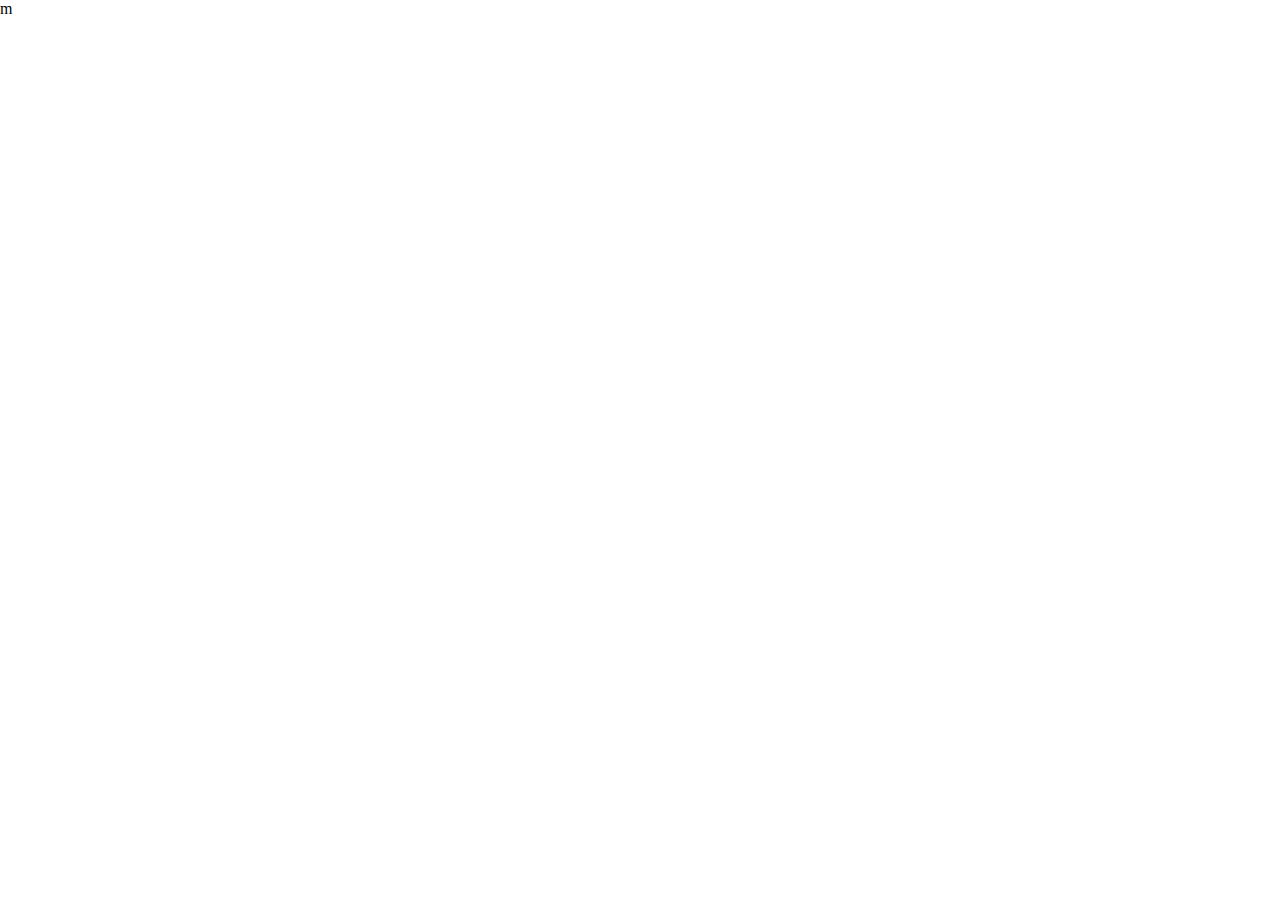
==== galeria.html @ b4baf340 "iniciando o módulo principal" ====
<!DOCTYPE html>
<html lang="pt-br">
<head>
    <meta charset="UTF-8">
    <meta name="viewport" content="width=device-width, initial-scale=1.0">
    <title>VisualVerse</title>
    <link rel="stylesheet" href="/resources/galeria.css">
</head>
<body>
    
    <script src="index.js"></script>
</body>
</html>m
---- resources/galeria.css ----
* {
    margin: 0;
    padding: 0;
    box-sizing: border-box;
}
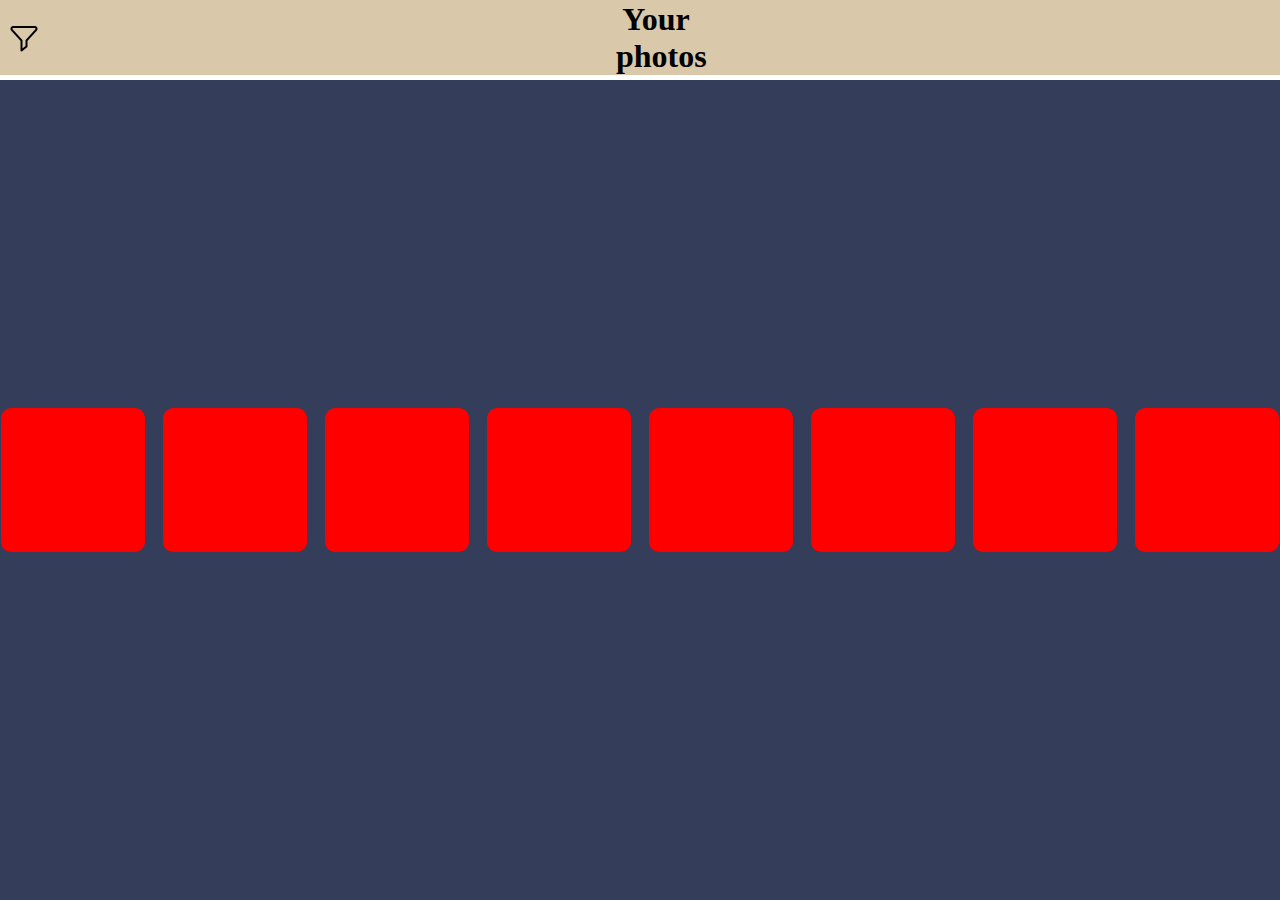
==== commit 257d24a7: "a base está feita" ====
--- a/galeria.html
+++ b/galeria.html
@@ -7,7 +7,47 @@
     <link rel="stylesheet" href="/resources/galeria.css">
 </head>
 <body>
+    <nav>
+        <img src="/resources/images/filter.png" alt="filter">
+        <div>
+            <h1>Your photos</h1>
+        </div>
+    </nav>
+
+    <main>
+        <div class="photosContainer">
+
+        </div>
+
+        <div class="photosContainer">
+
+        </div>
+
+        <div class="photosContainer">
+
+        </div>
+
+        <div class="photosContainer">
+
+        </div>
+
+        <div class="photosContainer">
+
+        </div>
+
+        <div class="photosContainer">
+
+        </div>
+
+        <div class="photosContainer">
+
+        </div>
+
+        <div class="photosContainer">
+
+        </div>
+    </main>
     
     <script src="index.js"></script>
 </body>
-</html>m+</html>--- a/resources/galeria.css
+++ b/resources/galeria.css
@@ -2,4 +2,56 @@
     margin: 0;
     padding: 0;
     box-sizing: border-box;
+}
+
+body {
+    background-color: #343D59;
+    display: flex;
+    flex-direction: column;
+}
+
+nav {
+    height: 5em;
+    width: 100%;
+    display: flex;
+    align-items: center;
+    border-bottom: 5px solid white;
+    background-color: #D9C8A9;
+}
+
+nav > div {
+    width: 5em;
+    margin: 0 auto;
+    text-align: center;
+}
+
+nav > img {
+    height: 2em;
+    width: 2em;
+    position: relative;
+    left: 0.5em;
+}
+
+/* M A I N  */
+
+main {
+    width: 100%;
+    height: 50em;
+    display: flex;
+    flex-wrap: wrap;
+    gap: 1em;
+    align-items: center;
+    justify-content: space-around;
+}
+
+main > .photosContainer {
+    height: 9em;
+    width: 9em;
+    background-color: red;
+    border-radius: 10px;
+}
+
+main > .photosContainer > img {
+    max-width: 100%;
+    max-height: 100%;
 }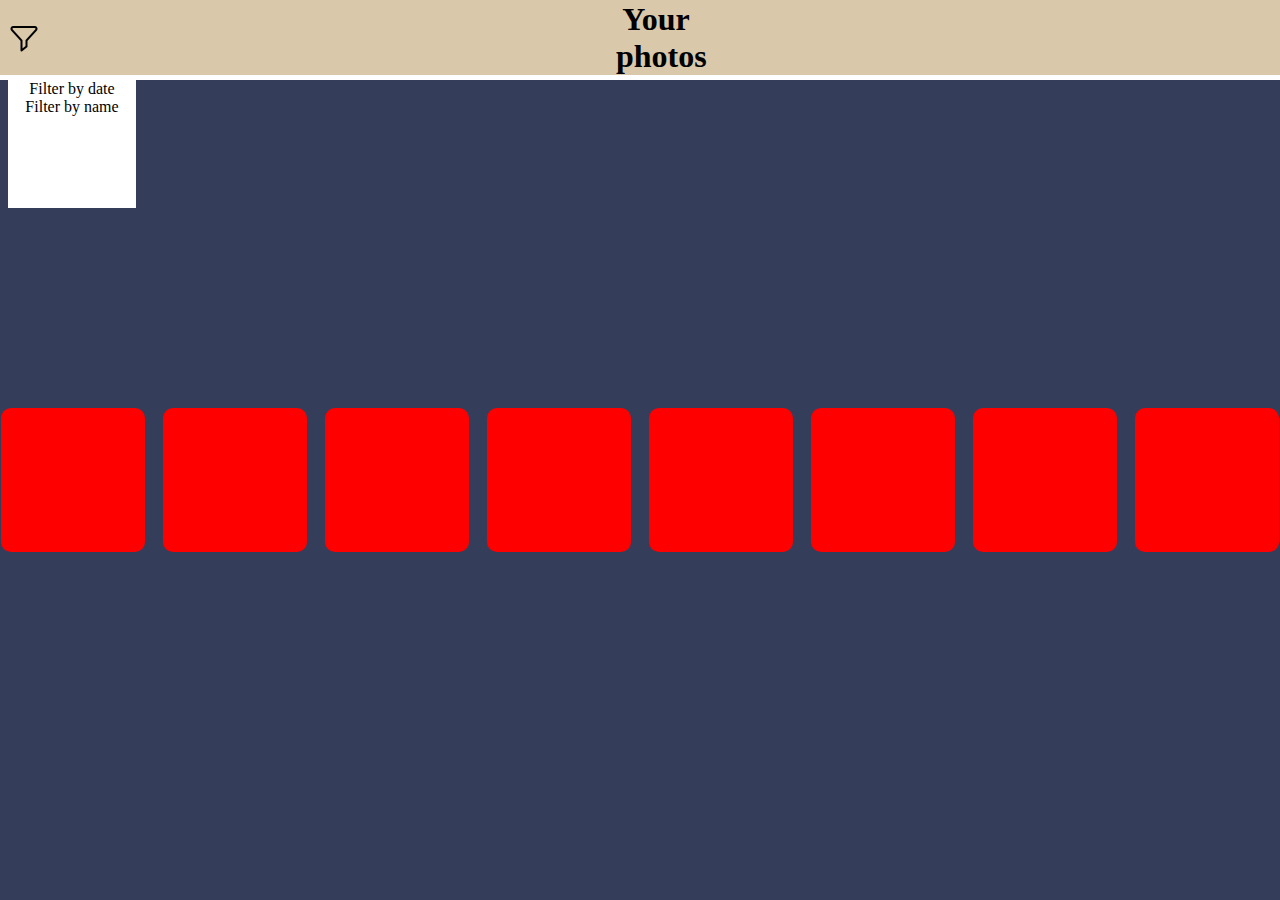
==== commit 4cf2fd8d: "fiz pequena mudanças no layout" ====
--- a/galeria.html
+++ b/galeria.html
@@ -12,6 +12,20 @@
         <div>
             <h1>Your photos</h1>
         </div>
+
+        <section>
+            <div id="popUpFilter">
+                <ul>
+                    <li>
+                        Filter by date
+                    </li>
+
+                    <li>
+                        Filter by name
+                    </li>
+                </ul>
+            </div>
+        </section>
     </nav>
 
     <main>
--- a/resources/galeria.css
+++ b/resources/galeria.css
@@ -32,6 +32,25 @@
     left: 0.5em;
 }
 
+nav > section {
+    height: 8em;
+    width: 8em;
+    background-color: white;
+    position: absolute;
+    top: 5em;
+    left: 0.5em;
+    z-index: 1;
+    text-align: center;
+}
+
+nav > section > ul {
+    list-style: none;
+}
+
+nav > section > ul > li {
+    
+}
+
 /* M A I N  */
 
 main {
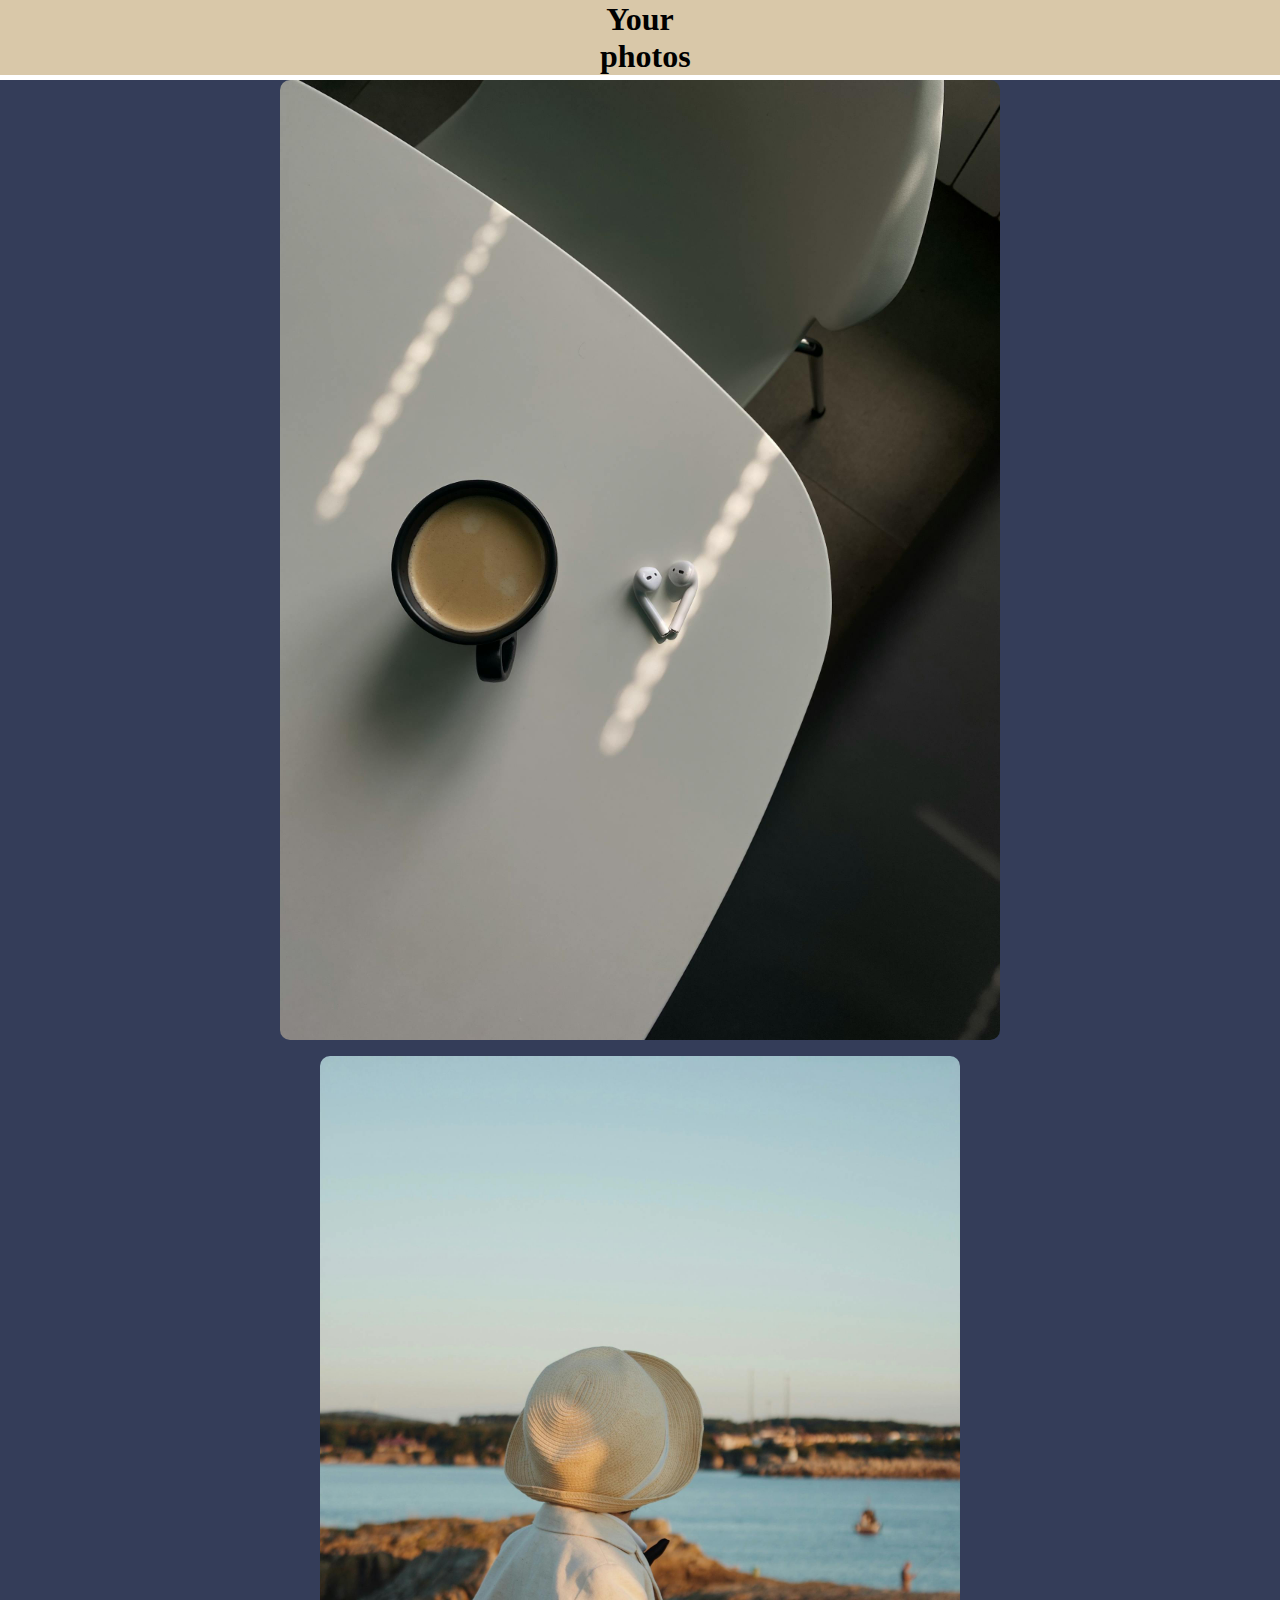
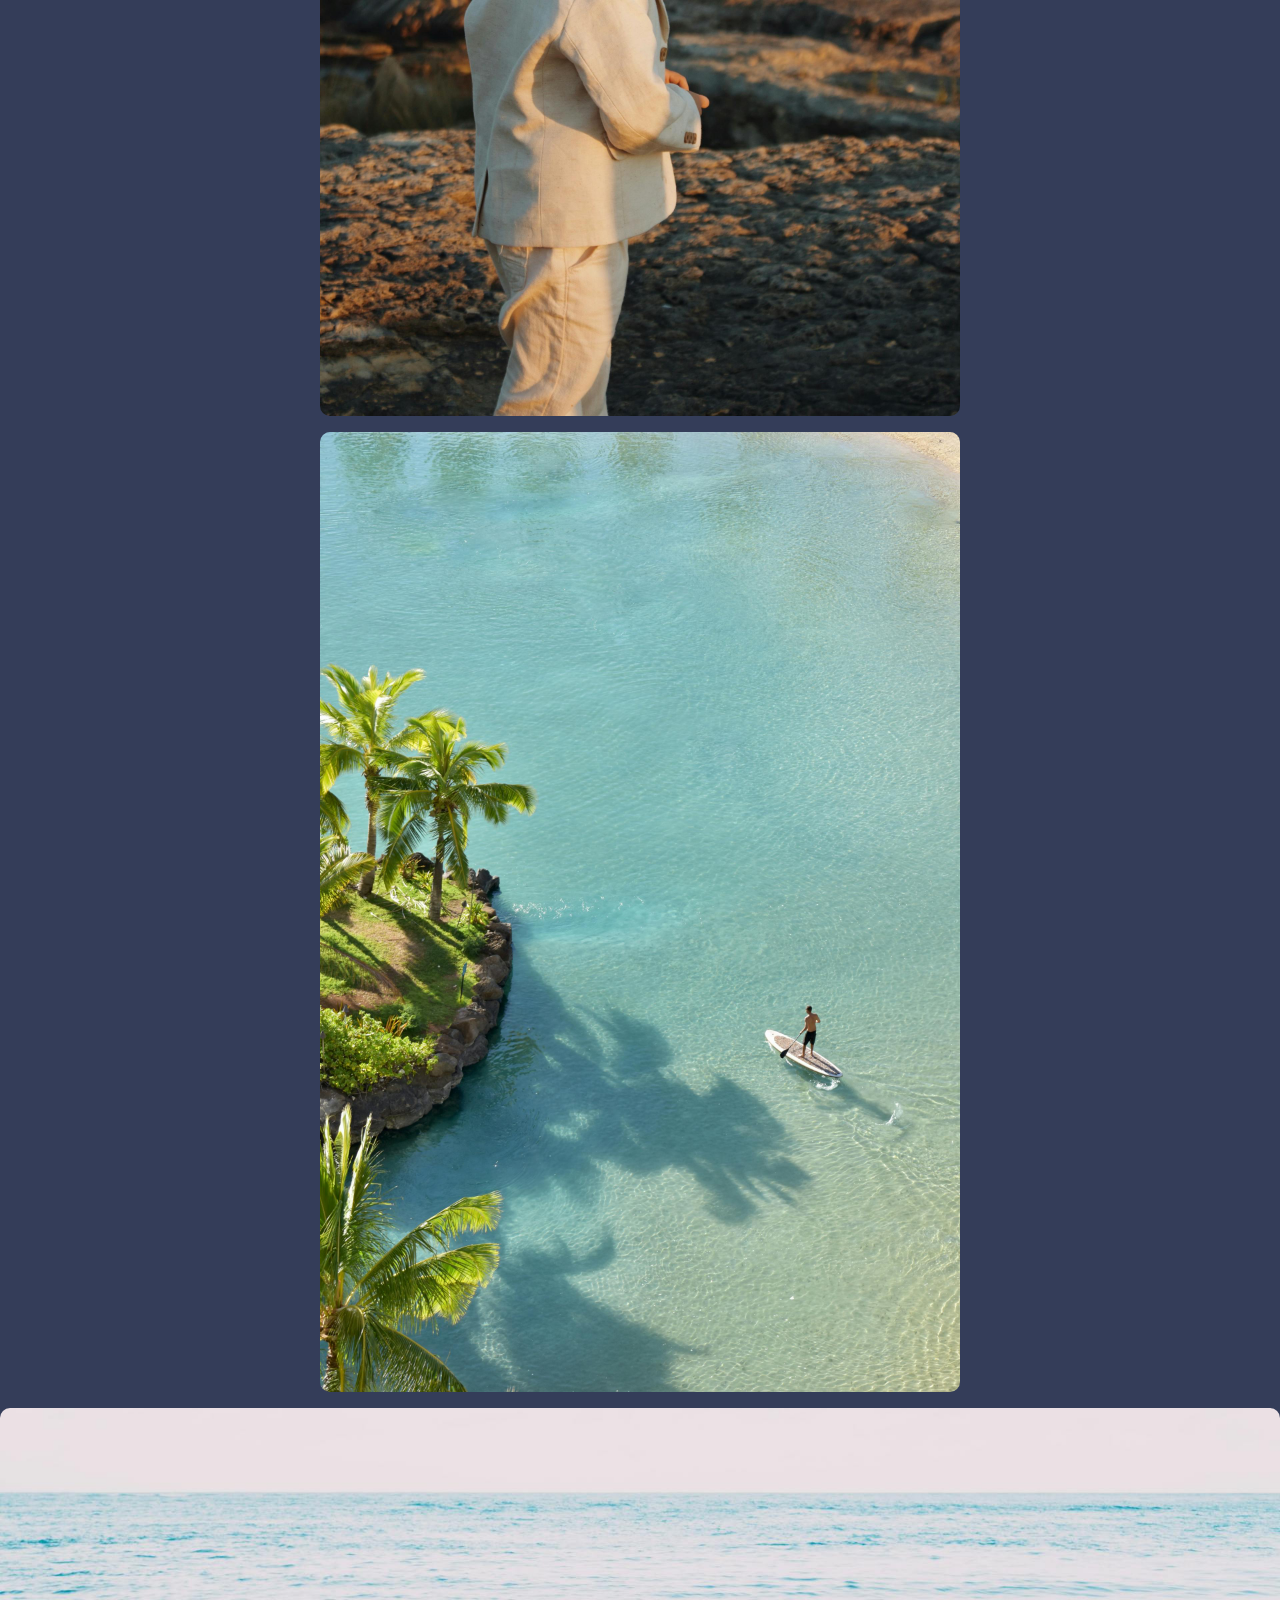
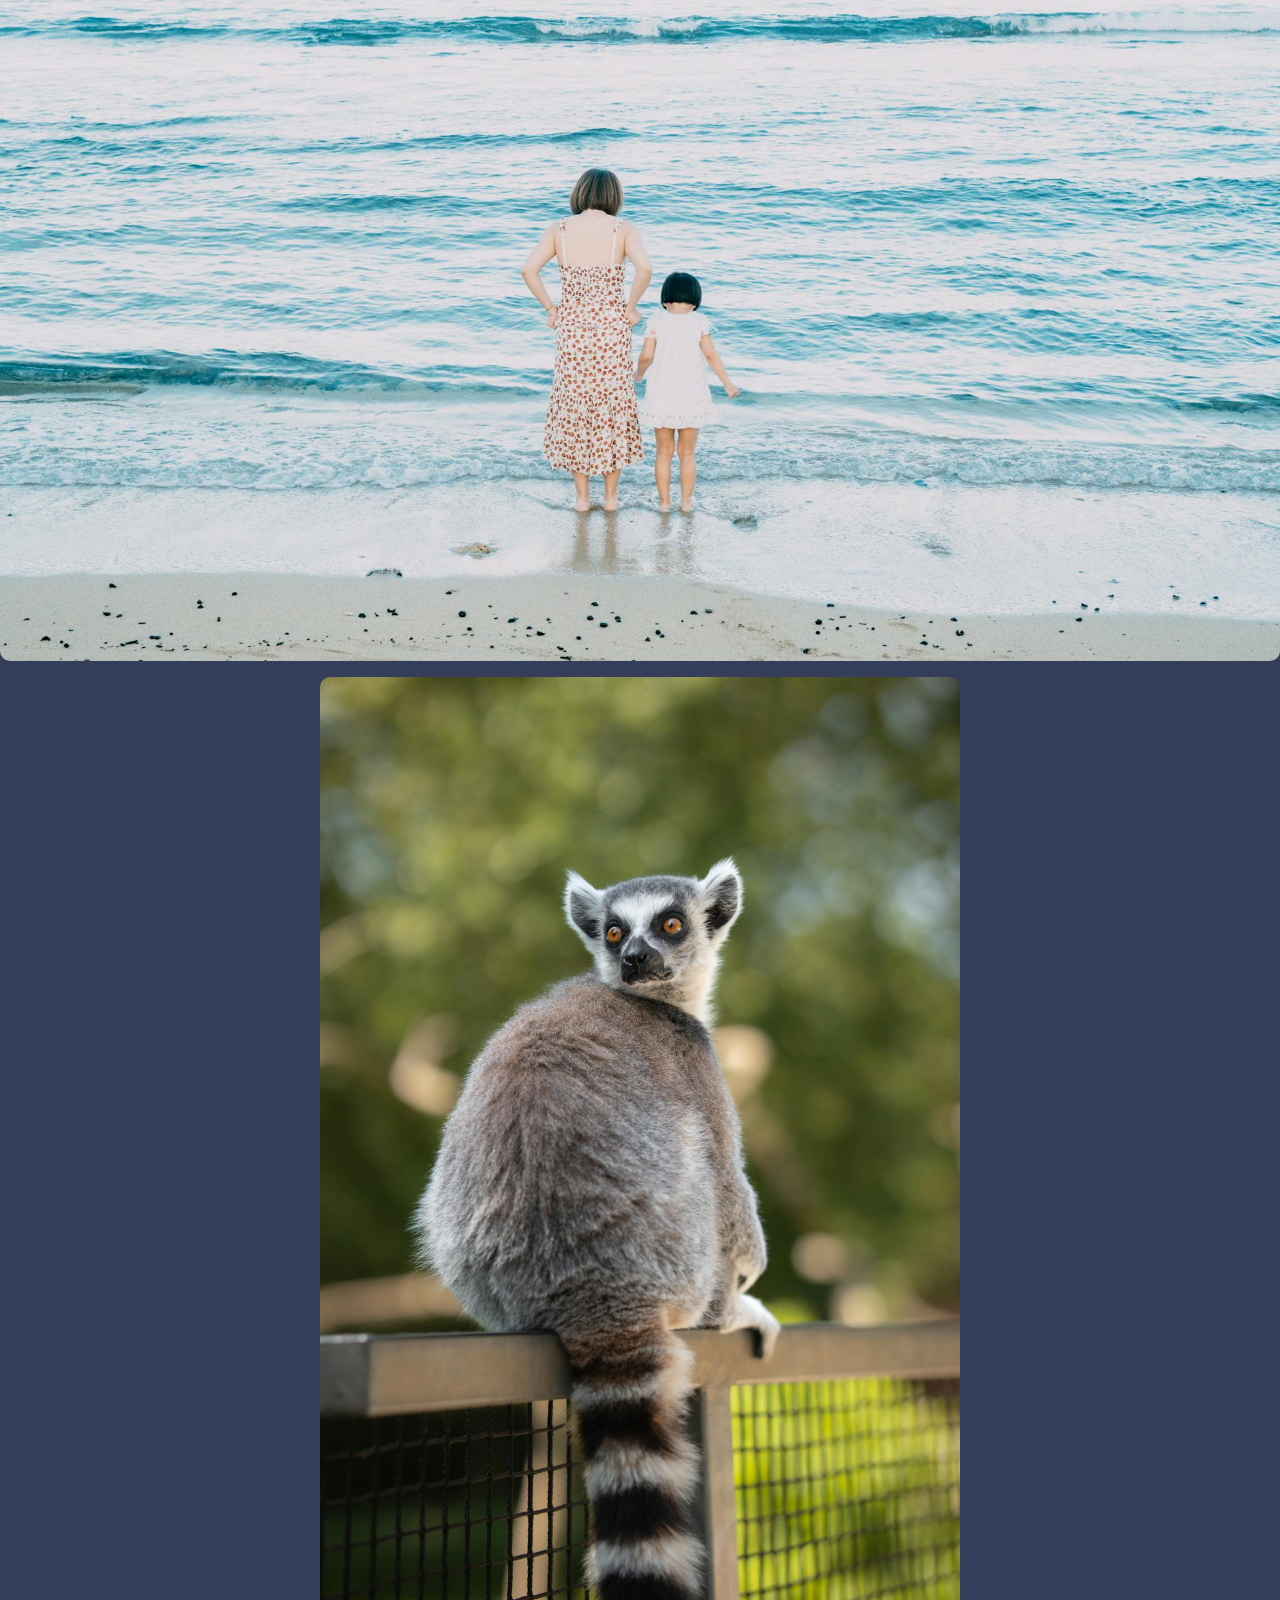
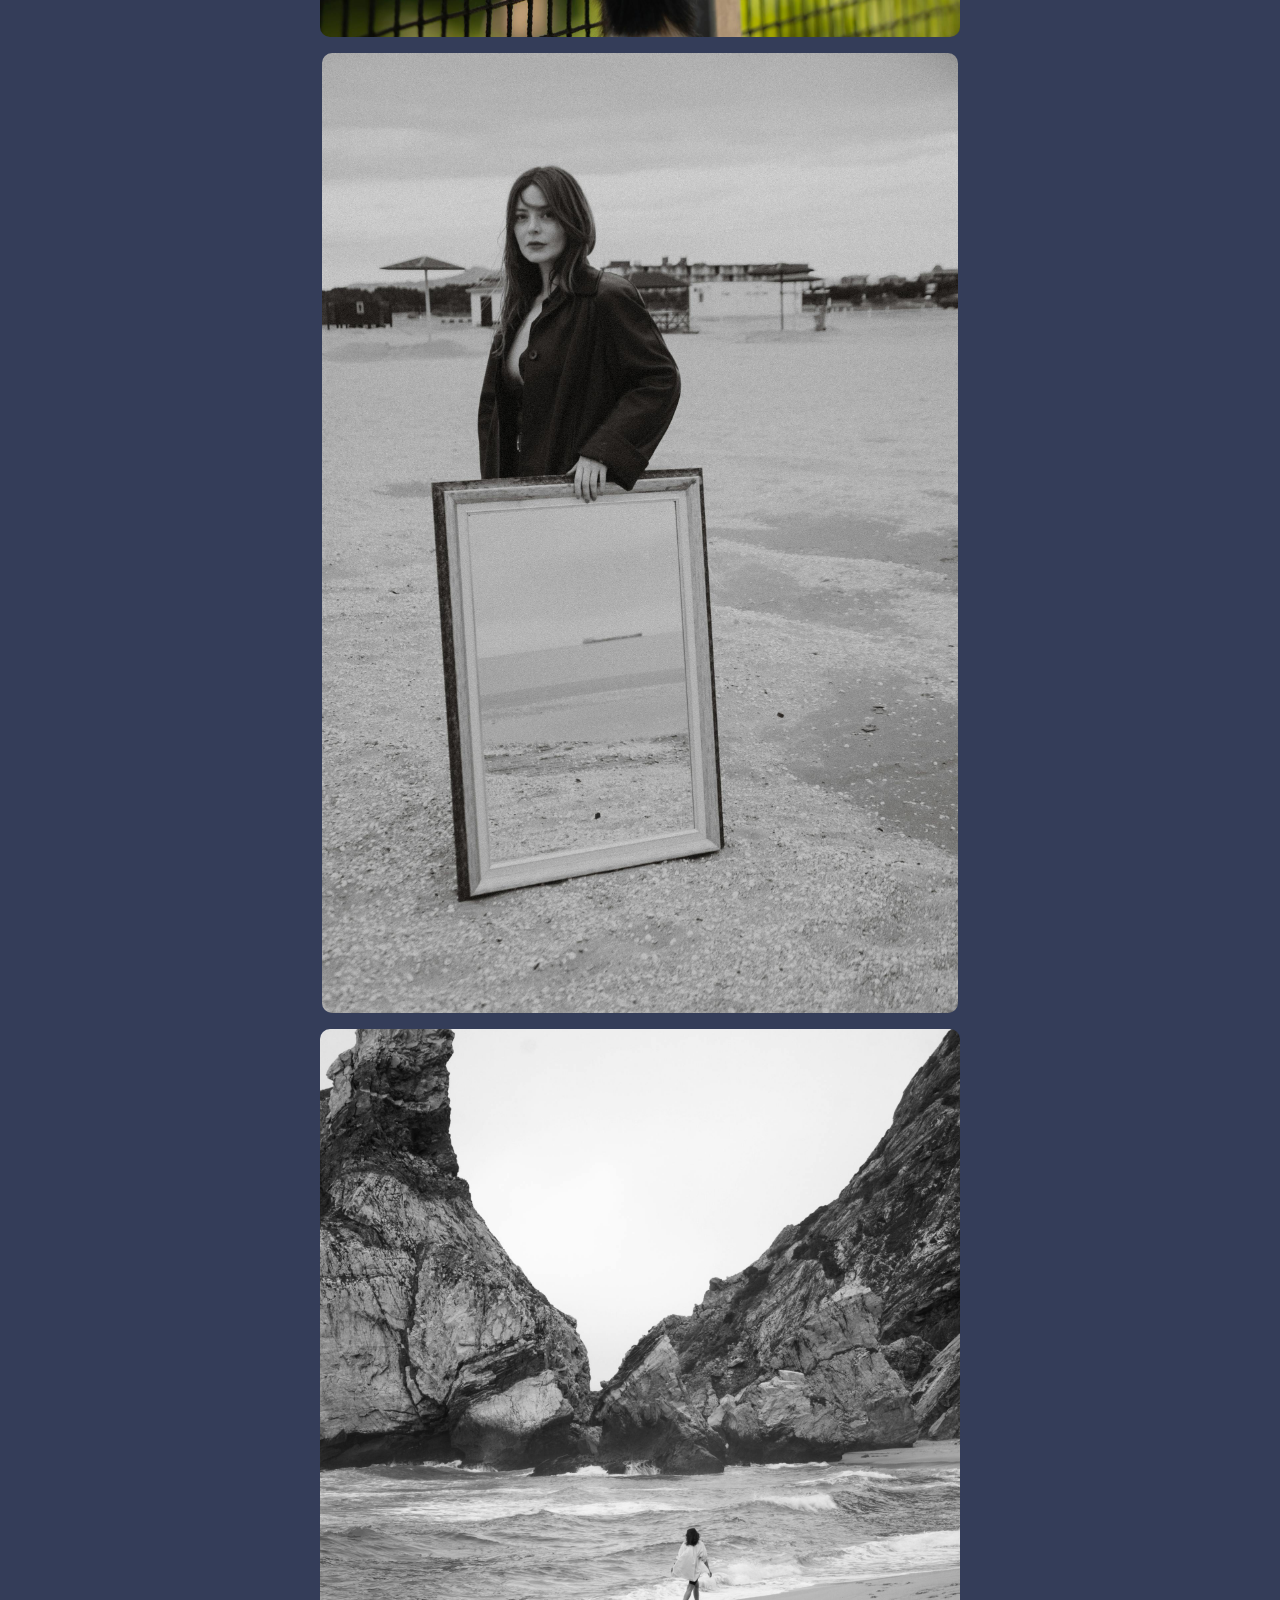
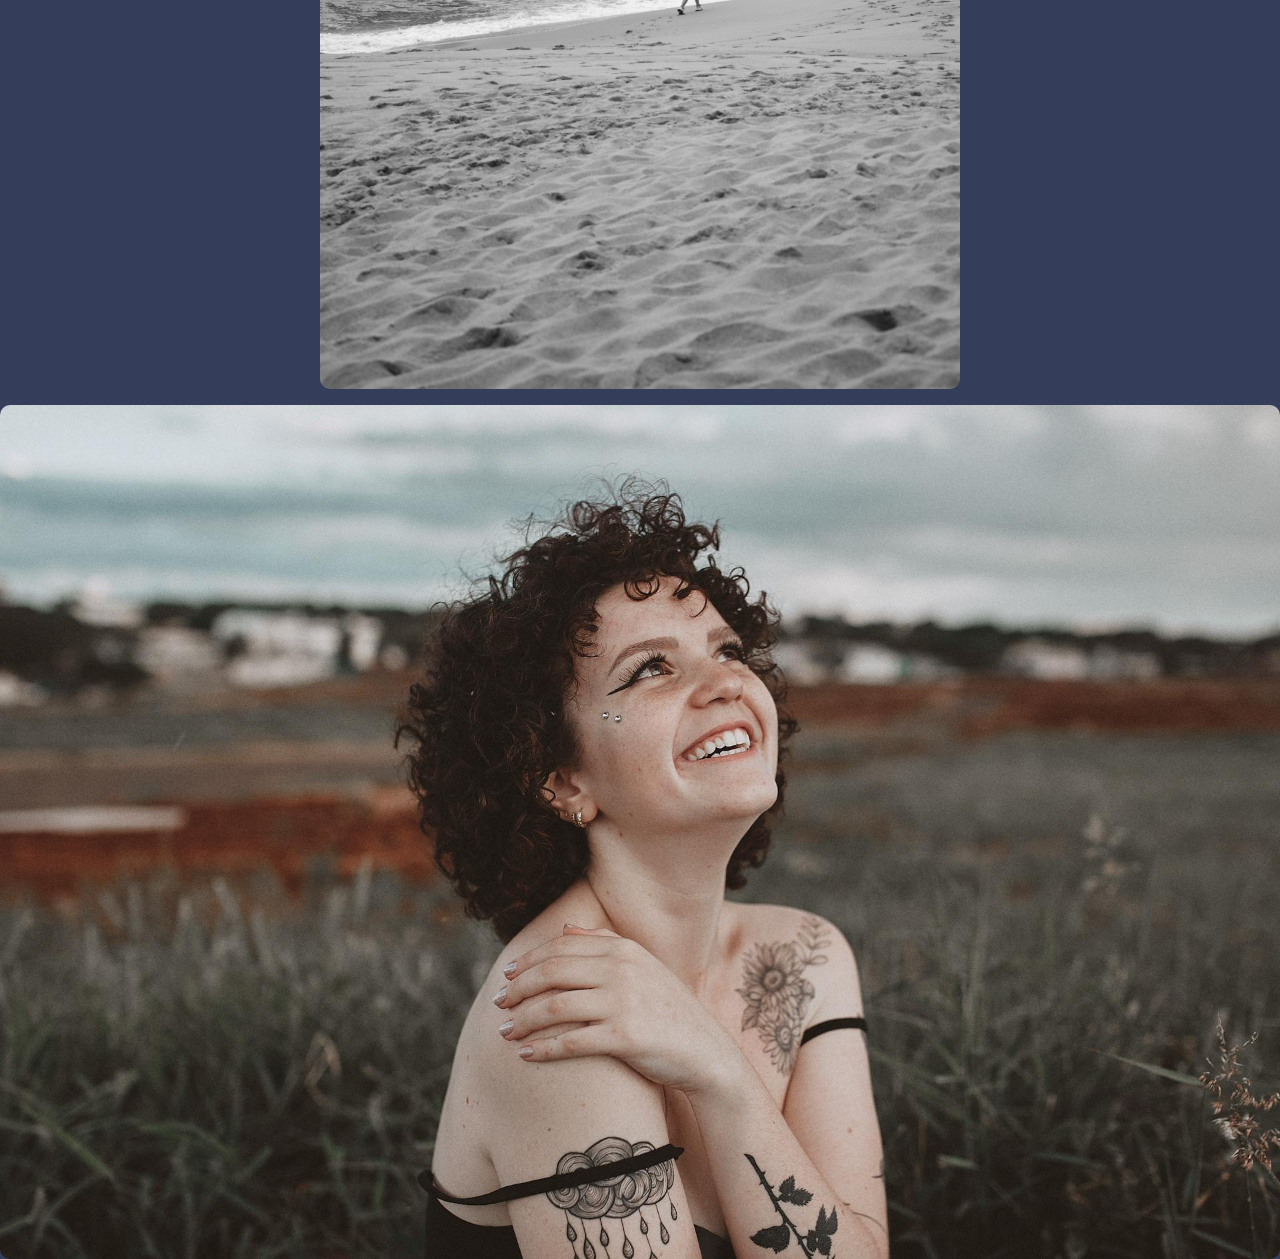
==== commit 2f43ef65: "comecei a trabalhar na responsividade" ====
--- a/galeria.html
+++ b/galeria.html
@@ -8,57 +8,43 @@
 </head>
 <body>
     <nav>
-        <img src="/resources/images/filter.png" alt="filter">
         <div>
             <h1>Your photos</h1>
         </div>
 
-        <section>
-            <div id="popUpFilter">
-                <ul>
-                    <li>
-                        Filter by date
-                    </li>
-
-                    <li>
-                        Filter by name
-                    </li>
-                </ul>
-            </div>
-        </section>
     </nav>
 
     <main>
-        <div class="photosContainer">
-
+       <!-- <div class="photosContainer"> -->
+            <img src="/resources/images/um.jpg" alt="">
         </div>
 
-        <div class="photosContainer">
+       <!-- <div class="photosContainer"> -->
+            <img src="/resources/images/dois.jpg" alt="">
+        </div>    
 
+      <!--  <div class="photosContainer"> -->
+            <img src="/resources/images/tres.jpg" alt="">
         </div>
 
-        <div class="photosContainer">
-
+       <!-- <div class="photosContainer"> -->
+            <img src="/resources/images/quatro.jpg" alt="">
         </div>
 
-        <div class="photosContainer">
-
+       <!-- <div class="photosContainer"> -->
+            <img src="/resources/images/cinco.jpg" alt="">
         </div>
 
-        <div class="photosContainer">
-
+       <!-- <div class="photosContainer"> -->
+            <img src="/resources/images/seis.jpg" alt="">
         </div>
 
-        <div class="photosContainer">
-
+       <!-- <div class="photosContainer"> -->
+            <img src="/resources/images/sete.jpg" alt="">
         </div>
 
-        <div class="photosContainer">
-
-        </div>
-
-        <div class="photosContainer">
-
+       <!-- <div class="photosContainer"> -->
+            <img src="/resources/images/oito.jpg" alt="">
         </div>
     </main>
     
--- a/resources/galeria.css
+++ b/resources/galeria.css
@@ -25,37 +25,13 @@
     text-align: center;
 }
 
-nav > img {
-    height: 2em;
-    width: 2em;
-    position: relative;
-    left: 0.5em;
-}
 
-nav > section {
-    height: 8em;
-    width: 8em;
-    background-color: white;
-    position: absolute;
-    top: 5em;
-    left: 0.5em;
-    z-index: 1;
-    text-align: center;
-}
-
-nav > section > ul {
-    list-style: none;
-}
-
-nav > section > ul > li {
-    
-}
 
 /* M A I N  */
 
 main {
     width: 100%;
-    height: 50em;
+    height: 60em;
     display: flex;
     flex-wrap: wrap;
     gap: 1em;
@@ -63,14 +39,19 @@
     justify-content: space-around;
 }
 
-main > .photosContainer {
-    height: 9em;
-    width: 9em;
-    background-color: red;
+/*main > .photosContainer {
+    width: 100%;
     border-radius: 10px;
+    display: flex;
+    align-items: center;
+    justify-content: center;
 }
+*/
 
-main > .photosContainer > img {
+
+main > img {
+    
     max-width: 100%;
     max-height: 100%;
+    border-radius: 10px;
 }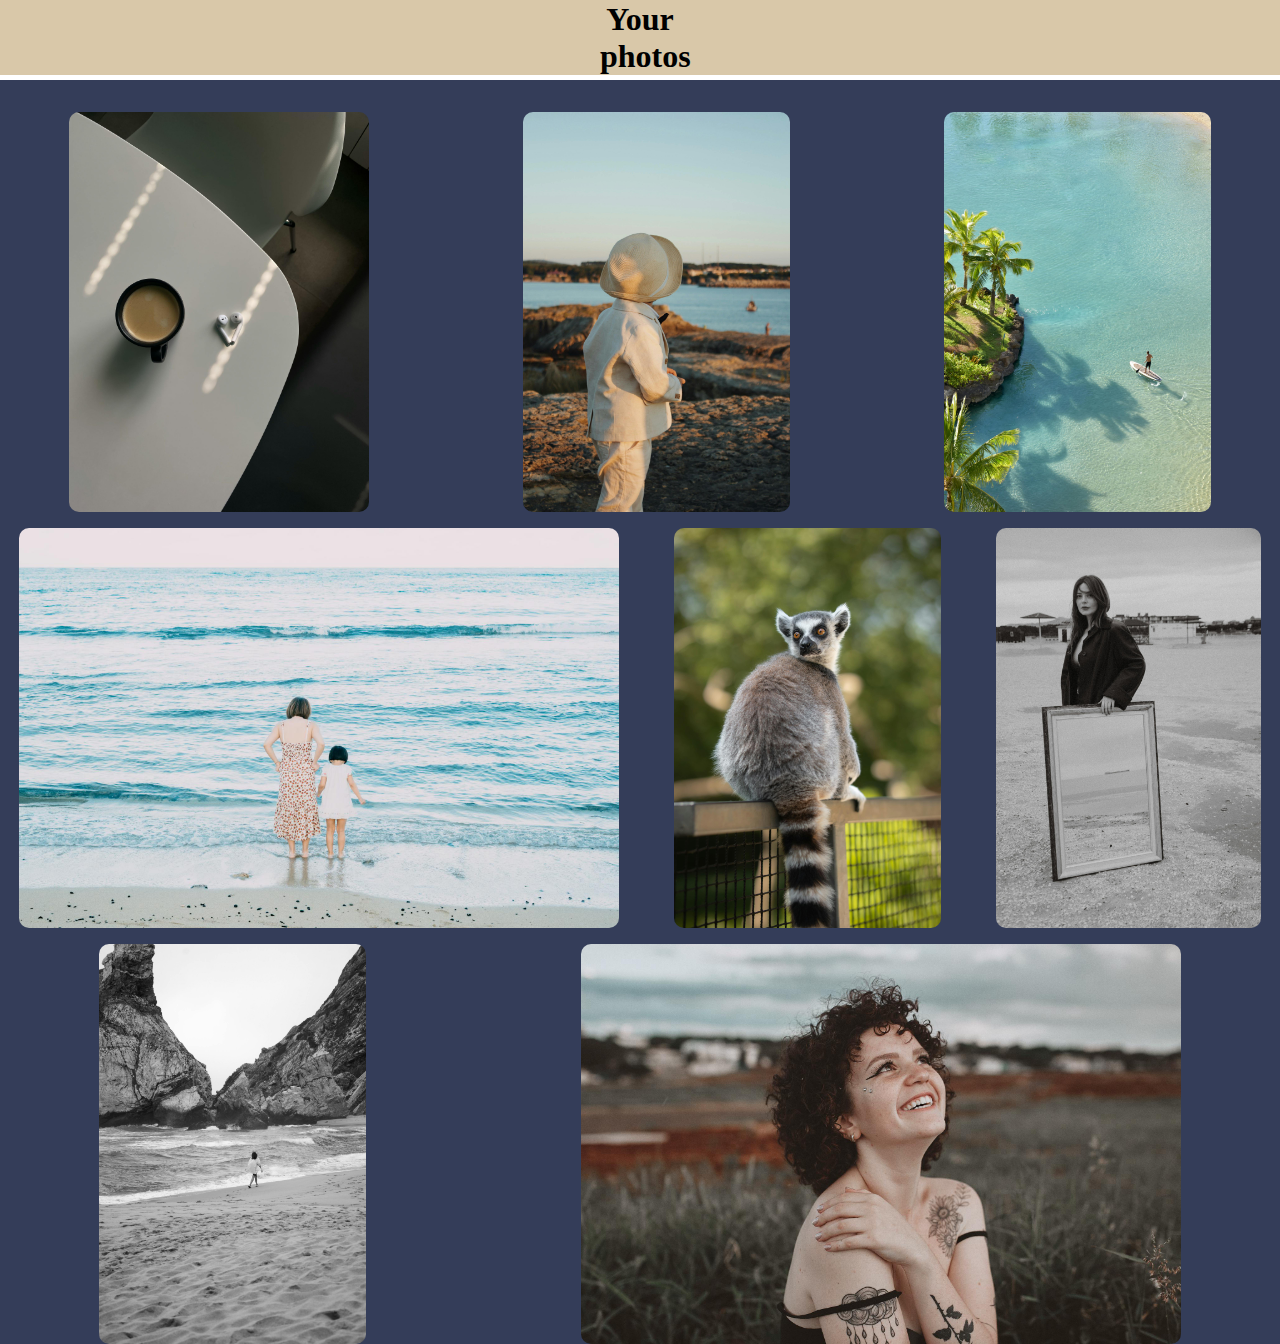
==== commit 9b1f2e7a: "pequenas mudanças" ====
--- a/galeria.html
+++ b/galeria.html
@@ -4,7 +4,7 @@
     <meta charset="UTF-8">
     <meta name="viewport" content="width=device-width, initial-scale=1.0">
     <title>VisualVerse</title>
-    <link rel="stylesheet" href="/resources/galeria.css">
+    <link rel="stylesheet" href="resources/galeria.css">
 </head>
 <body>
     <nav>
--- a/resources/galeria.css
+++ b/resources/galeria.css
@@ -29,29 +29,55 @@
 
 /* M A I N  */
 
-main {
+ main {
+    position: relative;
+    top: 2em;
     width: 100%;
     height: 60em;
     display: flex;
+    flex-direction: row;
     flex-wrap: wrap;
     gap: 1em;
     align-items: center;
     justify-content: space-around;
 }
 
-/*main > .photosContainer {
-    width: 100%;
-    border-radius: 10px;
-    display: flex;
-    align-items: center;
-    justify-content: center;
-}
-*/
 
 
 main > img {
-    
+    height: 10em;
     max-width: 100%;
     max-height: 100%;
     border-radius: 10px;
+    flex-grow: 4em;
+}
+
+/* MEDIA QUERIES  */
+
+@media only screen and (min-width: 600px) {
+    main > img {
+        height: 20em;
+    }
+}
+
+@media only screen and (min-width: 930px) {
+    main > img {
+        height: 25em;
+    }
+}
+
+@media only screen and (min-width: 2500px) {
+
+    body {
+        width: 50%;
+        margin: 0 auto;
+    }
+
+    main > img {
+        height: 30em;
+    }
+
+    nav > div > h1 {
+        font-size: 26px;
+    }
 }